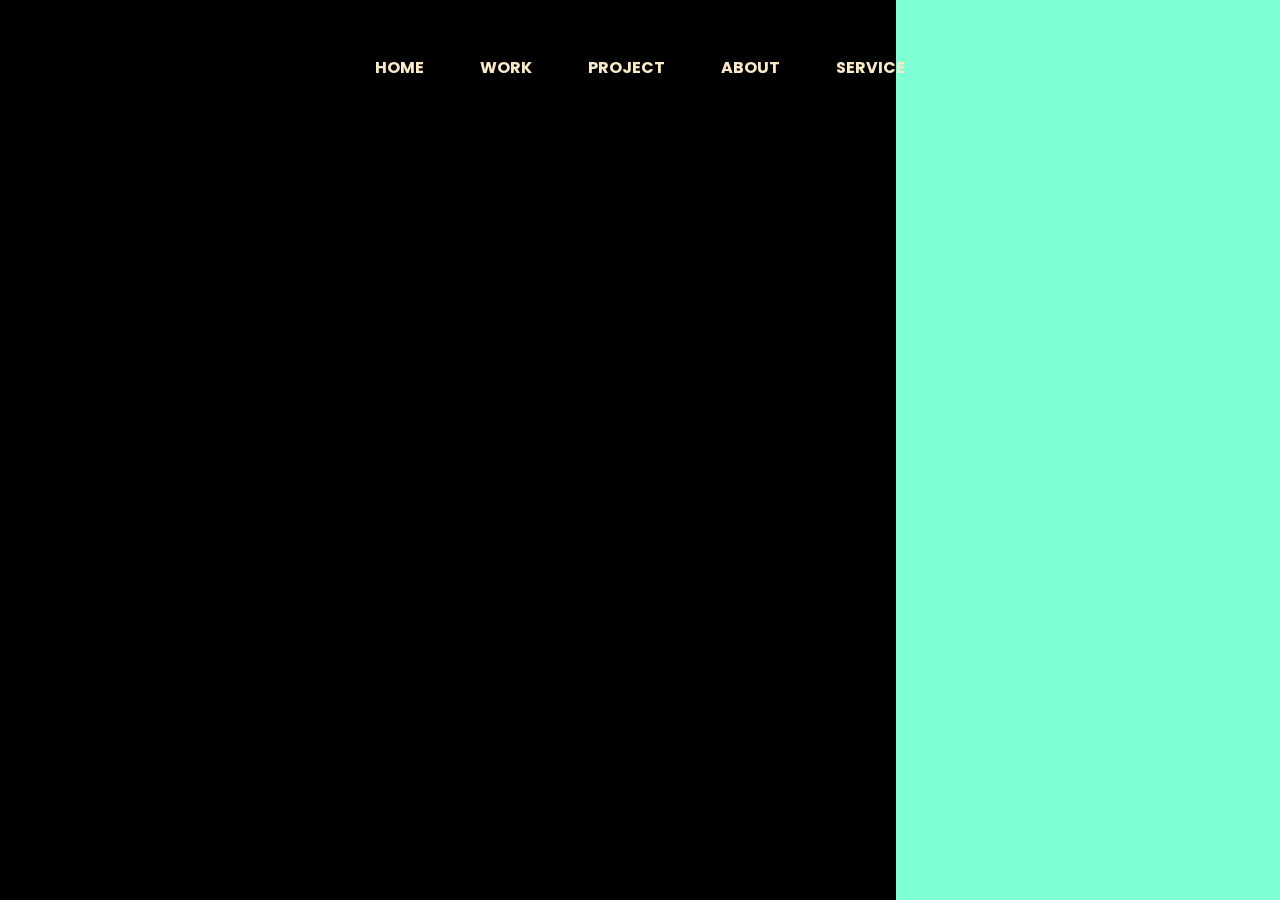
==== index.html @ 1c0f70dd "1st commit" ====
<!DOCTYPE html>
<html lang="en">

<head>
    <meta charset="UTF-8">
    <meta name="viewport" content="width=device-width, initial-scale=1.0">
    <title>My Portfolio</title>
    <link rel="stylesheet" href="style.css">
</head>

<body>
    <div class="portfolio-cont">
        <ul class="navlist">
            <li><a href="#"><b>Home</b></a></li>
            <li><a href="#"><b>Work</b></a></li>
            <li><a href="#"><b>Project</b></a></li>
            <li><a href="#"><b>About</b></a></li>
            <li><a href="#"><b>Service</b></a></li>
        </ul>
        <div class="left-cont"></div>
        <div class="right-cont"></div>
    </div>
</body>

</html>
---- style.css ----
@import url('https://fonts.googleapis.com/css2?family=Poppins:wght@100&display=swap');

* {
    margin: 0;
    padding: 0;
    box-sizing: border-box;
    font-family: 'Poppins', sans-serif;
}

.portfolio-cont {
    min-height: 100vh;
    width: 100%;
    display: flex;
}

.navlist {
    display: flex;
    gap: 3.5rem;
    height: 15vh;
    width: 100%;
    justify-content: center;
    align-items: center;
    position: fixed;
}

.navlist li {
    list-style: none;
}

.navlist li a {
    text-decoration: none;
    text-transform: uppercase;
    color: rgb(249, 233, 201);
}

.left-cont {
    background-color: black;
    width: 70%;
}

.right-cont {
    background-color: aquamarine;
    width: 30%;
}

/* Media query for screens up to 768px wide */
@media screen and (max-width: 768px) {
    .portfolio-cont {
        flex-direction: column;
        /* Stack elements vertically */
    }

    .left-cont,
    .right-cont {
        width: 100%;
        /* Take up full width on smaller screens */
    }
}
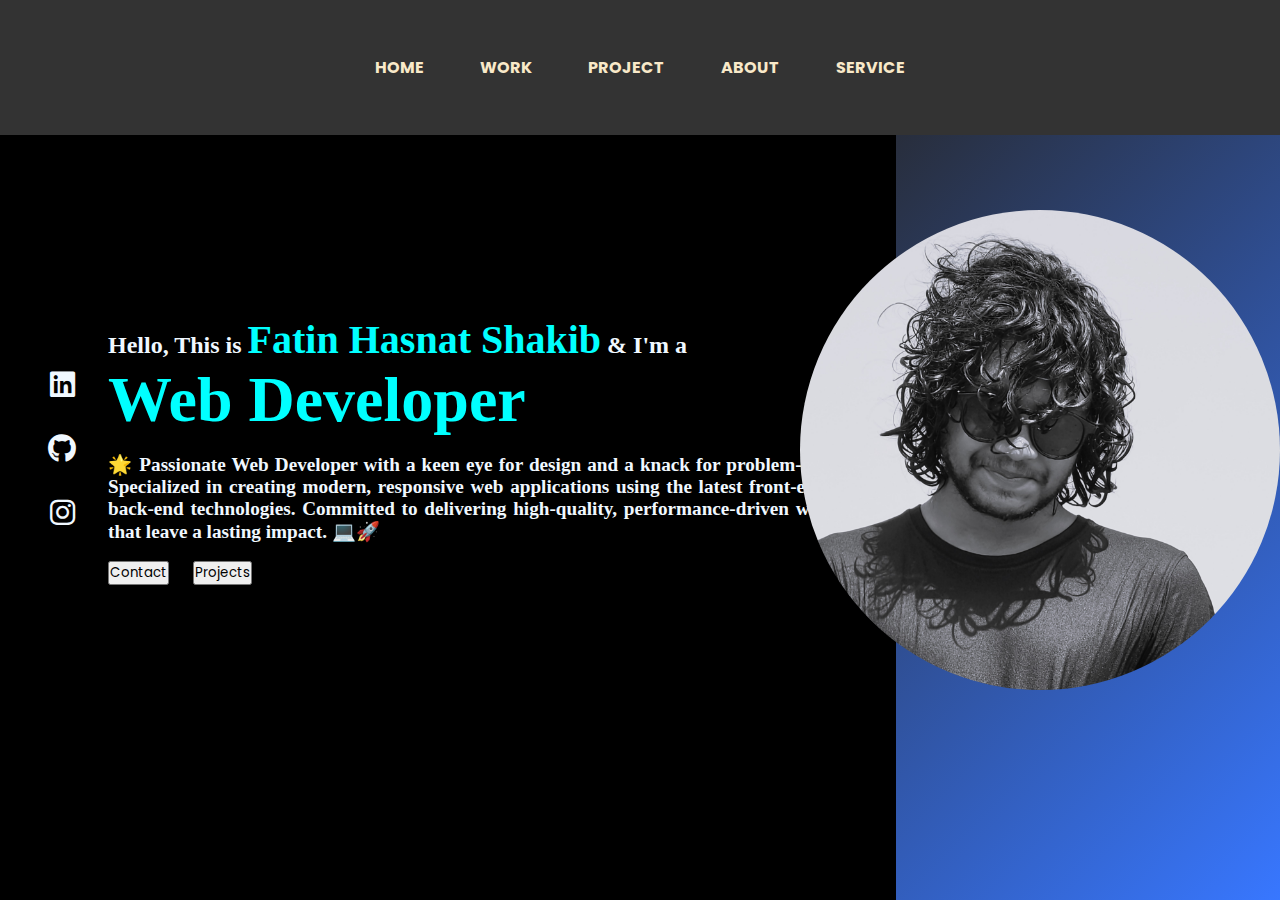
==== commit d3e7720e: "3rd Update" ====
--- a/index.html
+++ b/index.html
@@ -6,6 +6,9 @@
     <meta name="viewport" content="width=device-width, initial-scale=1.0">
     <title>My Portfolio</title>
     <link rel="stylesheet" href="style.css">
+    <link rel="stylesheet" href="https://cdnjs.cloudflare.com/ajax/libs/font-awesome/6.5.1/css/all.min.css">
+    <link rel="stylesheet" href="https://cdn.jsdelivr.net/npm/bootstrap@5.3.2/dist/css/bootstrap.min.css"
+        integrity="sha384-T3c6CoIi6uLrA9TneNEoa7RxnatzjcDSCmG1MXxSR1GAsXEV/Dwwykc2MPK8M2HN" crossorigin="anonymous">
 </head>
 
 <body>
@@ -13,12 +16,47 @@
         <ul class="navlist">
             <li><a href="#"><b>Home</b></a></li>
             <li><a href="#"><b>Work</b></a></li>
-            <li><a href="#"><b>Project</b></a></li>
+            <li><a href="projects.html"><b>Project</b></a></li>
             <li><a href="#"><b>About</b></a></li>
             <li><a href="#"><b>Service</b></a></li>
         </ul>
-        <div class="left-cont"></div>
-        <div class="right-cont"></div>
+        <div class="left-cont">
+            <div class="icons">
+                <a href="https://www.linkedin.com/in/fatin-hasnat-shakib/" target="_blank">
+                    <i class="fa-brands fa-linkedin"></i>
+                </a>
+                <a href="https://github.com/fatin31" target="_blank">
+                    <i class="fa-brands fa-github"></i>
+                </a>
+                <a href="https://www.instagram.com/fatinhasnatshakib/" target="_blank">
+                    <i class="fa-brands fa-instagram"></i>
+                </a>
+
+
+
+            </div>
+            <div class="content">
+                <h2>Hello, This is <p1>Fatin Hasnat Shakib</p1> & I'm a </h2>
+                <h1>Web Developer</h1>
+                <h4>🌟 Passionate Web Developer with a keen eye for design and a knack for problem-solving. Specialized
+                    in creating modern, responsive web applications using the latest front-end and back-end
+                    technologies. Committed to delivering high-quality, performance-driven websites that leave a lasting
+                    impact. 💻🚀
+                </h4>
+                <div class="btn-cont">
+                    <button type="button" class="btn btn-outline-success">Contact</button>
+                    <button type="button" class="btn btn-outline-info">Projects</button>
+                </div>
+            </div>
+        </div>
+        <div class="right-cont">
+            <div class="design">
+                <div class="circle"></div>
+                <div class="circle"></div>
+            </div>
+
+
+        </div>
     </div>
 </body>
 
--- a/style.css
+++ b/style.css
@@ -21,6 +21,8 @@
     justify-content: center;
     align-items: center;
     position: fixed;
+    background-color: #333;
+    /* Added a background color for better visibility */
 }
 
 .navlist li {
@@ -31,15 +33,17 @@
     text-decoration: none;
     text-transform: uppercase;
     color: rgb(249, 233, 201);
+    position: relative;
 }
 
 .left-cont {
     background-color: black;
     width: 70%;
+    padding-left: 3rem;
 }
 
 .right-cont {
-    background-color: aquamarine;
+    background: linear-gradient(-45deg, #3877ff, #262525);
     width: 30%;
 }
 
@@ -47,12 +51,129 @@
 @media screen and (max-width: 768px) {
     .portfolio-cont {
         flex-direction: column;
-        /* Stack elements vertically */
     }
 
     .left-cont,
     .right-cont {
         width: 100%;
-        /* Take up full width on smaller screens */
+        align-items: center;
+        display: flex;
     }
+
+    .navlist {
+        flex-direction: column;
+        text-align: center;
+    }
+
+    .navlist li {
+        margin-bottom: 1rem;
+    }
+}
+
+.left-cont,
+.right-cont {
+    align-items: center;
+    display: flex;
+}
+
+.icons .fa-brands {
+    color: aliceblue;
+    font-size: 1.8rem;
+}
+
+.icons {
+    display: flex;
+    flex-direction: column;
+    justify-content: center;
+    align-items: center;
+    gap: 2rem;
+}
+
+.content {
+    color: aliceblue;
+    padding: 2rem;
+    text-align: justify;
+    /* Added text-align to justify text */
+}
+
+.content h4 {
+    font-family: Georgia, 'Times New Roman', Times, serif;
+    font-size: 1.2rem;
+    margin-top: 1rem;
+    margin-bottom: 1rem;
+}
+
+.content h1 {
+    font-size: 4rem;
+    color: aqua;
+    font-family: Georgia, 'Times New Roman', Times, serif;
+}
+
+.content h2 {
+    font-size: 1.5rem;
+    font-family: Georgia, 'Times New Roman', Times, serif;
+}
+
+.content h2 p1 {
+    font-size: 2.5rem;
+    font-family: Georgia, 'Times New Roman', Times, serif;
+    color: aqua;
+}
+
+.btn-cont button {
+    margin-right: 20px;
+    /* Adjusted margin for better spacing */
+}
+
+.icons .fa-brands:hover {
+    cursor: pointer;
+    background: linear-gradient(#fff, #3877ff);
+    -webkit-background-clip: text;
+    -webkit-text-fill-color: transparent;
+}
+
+.design .circle {
+    aspect-ratio: 1;
+    position: absolute;
+    border-radius: 50%;
+    top: 50%;
+    left: calc(100% - 15rem);
+    transform: translate(-50%, -50%);
+}
+
+.circle:nth-child(1) {
+    background: red;
+    width: 20rem;
+}
+
+.circle:nth-child(2) {
+    background: black;
+    width: 20rem;
+}
+
+.circle:nth-child(2) {
+    width: 30rem;
+    background-image: url("images/fatin.jpg");
+    background-size: 100%;
+    background-repeat: no-repeat;
+    box-shadow:
+        0 0 1rem #fff inset 0 0 1rem #fff 0 0 2rem #3877ff inset 0 0 2rem #3877ff;
+}
+
+.navlist li a::after {
+    content: "";
+    position: absolute;
+    background: #fff;
+    width: 100%;
+    height: .1rem;
+    left: 0;
+    bottom: -5px;
+    transform: scaleX(0);
+    transform-origin: bottom right;
+    transition: trasform .5s;
+}
+
+.navlist li a:hover::after {
+    transform: scaleX(1);
+    transform-origin: bottom left;
 }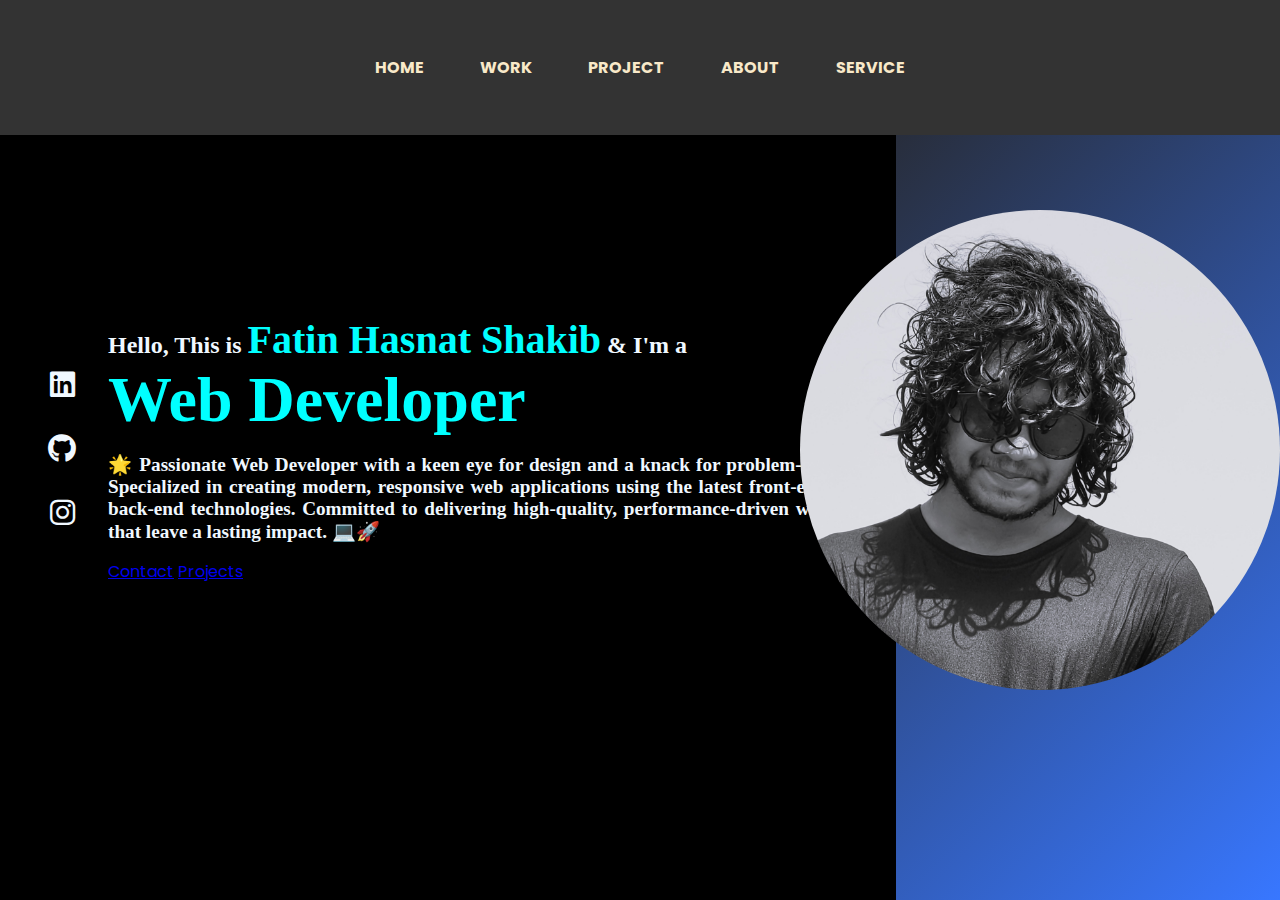
==== commit e961858a: "3rd Update" ====
--- a/index.html
+++ b/index.html
@@ -17,7 +17,7 @@
             <li><a href="#"><b>Home</b></a></li>
             <li><a href="#"><b>Work</b></a></li>
             <li><a href="projects.html"><b>Project</b></a></li>
-            <li><a href="#"><b>About</b></a></li>
+            <li><a href="about.html"><b>About</b></a></li>
             <li><a href="#"><b>Service</b></a></li>
         </ul>
         <div class="left-cont">
@@ -44,9 +44,10 @@
                     impact. 💻🚀
                 </h4>
                 <div class="btn-cont">
-                    <button type="button" class="btn btn-outline-success">Contact</button>
-                    <button type="button" class="btn btn-outline-info">Projects</button>
+                    <a href="contact.html" class="btn btn-outline-success">Contact</a>
+                    <a href="projects.html" class="btn btn-outline-info">Projects</a>
                 </div>
+
             </div>
         </div>
         <div class="right-cont">
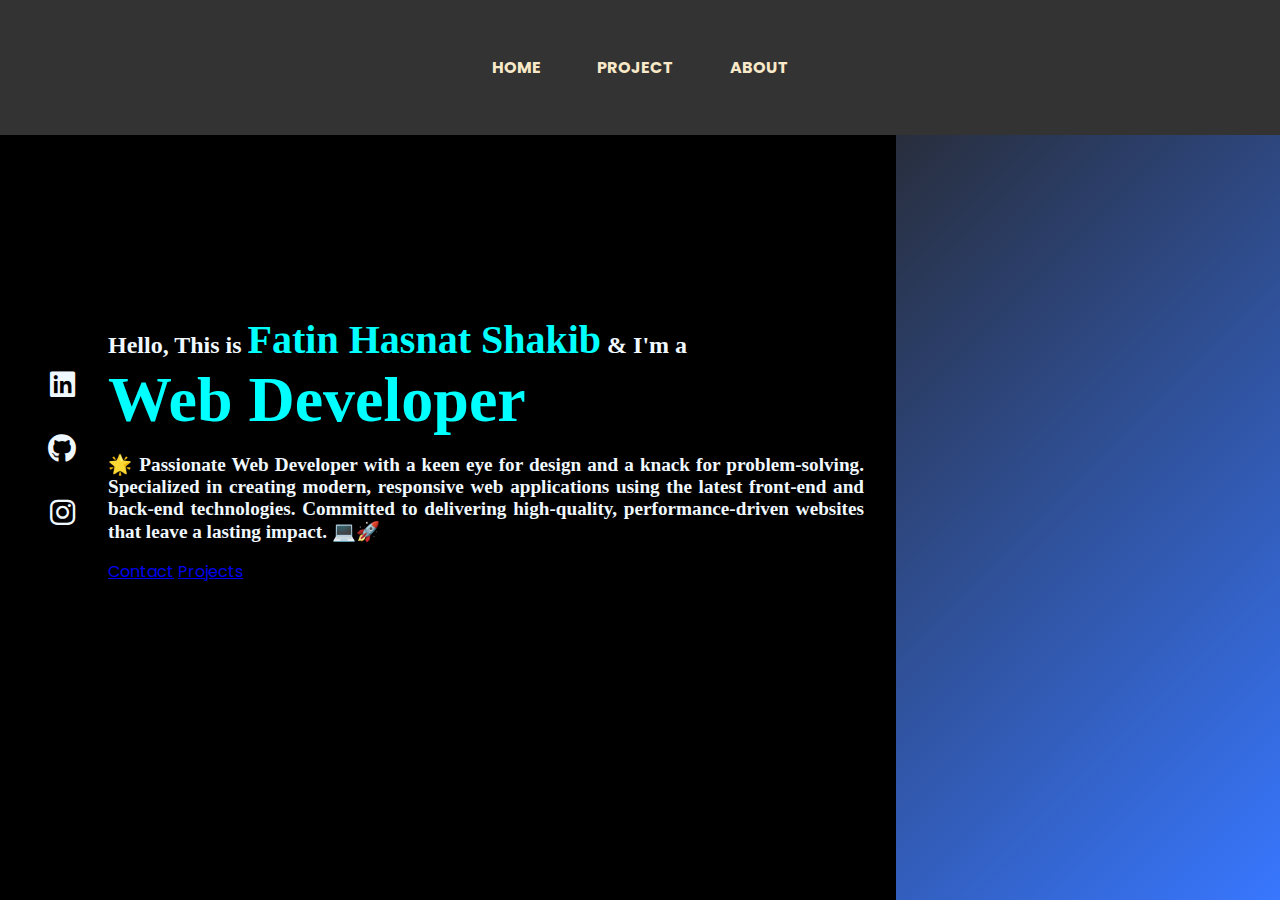
==== commit 378cdfed: "4th Update" ====
--- a/index.html
+++ b/index.html
@@ -15,10 +15,10 @@
     <div class="portfolio-cont">
         <ul class="navlist">
             <li><a href="#"><b>Home</b></a></li>
-            <li><a href="#"><b>Work</b></a></li>
+
             <li><a href="projects.html"><b>Project</b></a></li>
             <li><a href="about.html"><b>About</b></a></li>
-            <li><a href="#"><b>Service</b></a></li>
+
         </ul>
         <div class="left-cont">
             <div class="icons">
--- a/style.css
+++ b/style.css
@@ -22,7 +22,7 @@
     align-items: center;
     position: fixed;
     background-color: #333;
-    /* Added a background color for better visibility */
+
 }
 
 .navlist li {
@@ -47,17 +47,19 @@
     width: 30%;
 }
 
-/* Media query for screens up to 768px wide */
 @media screen and (max-width: 768px) {
     .portfolio-cont {
         flex-direction: column;
+        align-items: center;
     }
 
-    .left-cont,
+    .left-cont {
+        width: 100%;
+        padding-left: 0;
+    }
+
     .right-cont {
         width: 100%;
-        align-items: center;
-        display: flex;
     }
 
     .navlist {
@@ -68,7 +70,43 @@
     .navlist li {
         margin-bottom: 1rem;
     }
+
+    .icons {
+        gap: 1rem;
+        /* Adjusted gap for better spacing */
+    }
+
+    .content {
+        padding: 1rem;
+
+    }
+
+    .content h1 {
+        font-size: 3rem;
+        /* Adjusted font size for better readability */
+    }
+
+    .content h2 {
+        font-size: 1.2rem;
+        /* Adjusted font size for better readability */
+    }
+
+    .content h2 p1 {
+        font-size: 1.8rem;
+        /* Adjusted font size for better readability */
+    }
+
+    .btn-cont button {
+        margin-right: 10px;
+        /* Adjusted margin for better spacing */
+    }
+
+    .design .circle {
+        width: 100%;
+
+    }
 }
+
 
 .left-cont,
 .right-cont {
@@ -132,33 +170,7 @@
     -webkit-text-fill-color: transparent;
 }
 
-.design .circle {
-    aspect-ratio: 1;
-    position: absolute;
-    border-radius: 50%;
-    top: 50%;
-    left: calc(100% - 15rem);
-    transform: translate(-50%, -50%);
-}
 
-.circle:nth-child(1) {
-    background: red;
-    width: 20rem;
-}
-
-.circle:nth-child(2) {
-    background: black;
-    width: 20rem;
-}
-
-.circle:nth-child(2) {
-    width: 30rem;
-    background-image: url("images/fatin.jpg");
-    background-size: 100%;
-    background-repeat: no-repeat;
-    box-shadow:
-        0 0 1rem #fff inset 0 0 1rem #fff 0 0 2rem #3877ff inset 0 0 2rem #3877ff;
-}
 
 .navlist li a::after {
     content: "";
